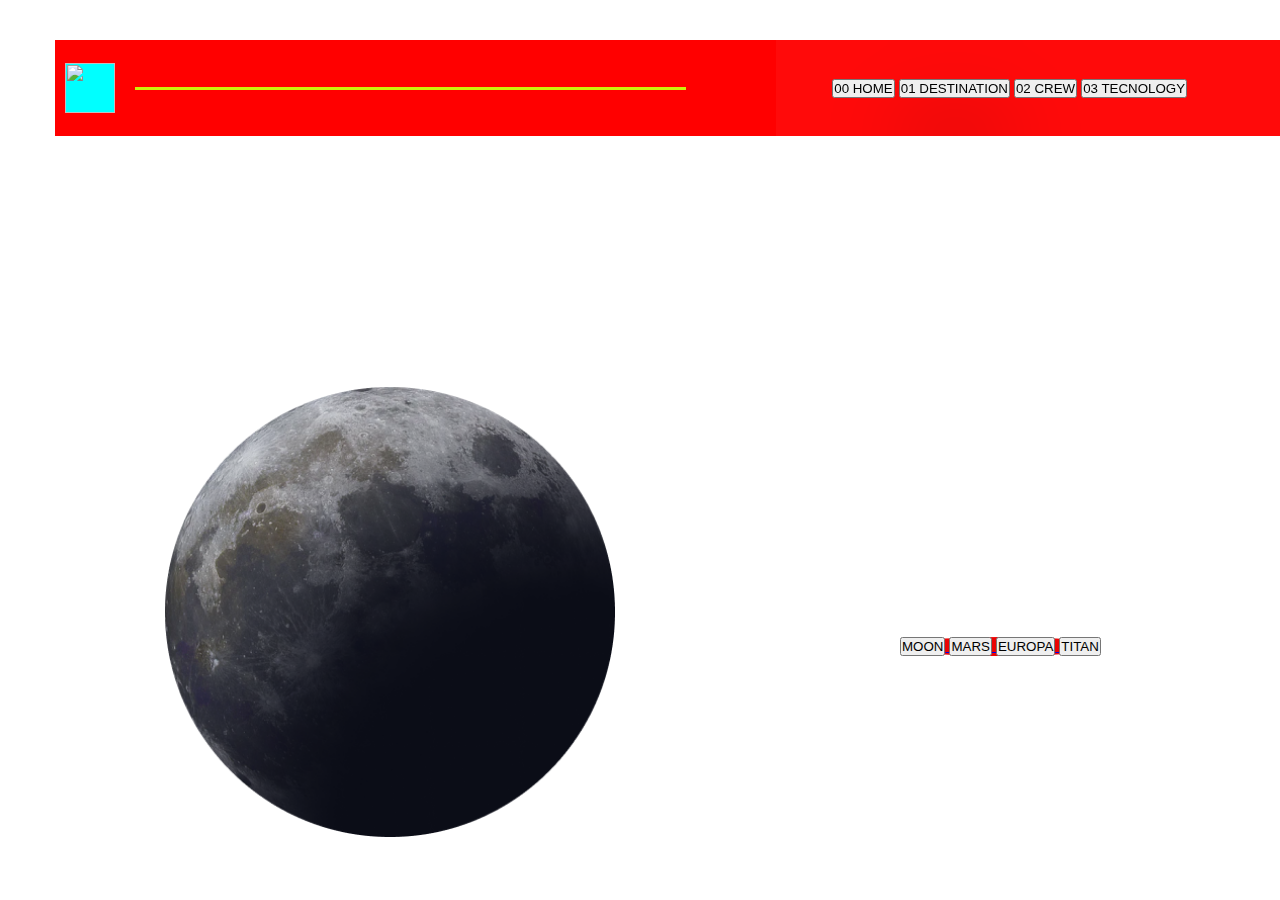
==== Destination.html @ d56a4a67 "commit1" ====
<!DOCTYPE html>
<head>
    <meta charset="UTF-8">
    <meta http-equiv="X-UA-Compatible" content="IE=edge">
    <link rel="stylesheet" href="stylesDestination.css">
    <script src="script.js"></script>
    <title>Space Turismo</title>
</head>
<body>
    <header>
        <div class="indice">
            <img class="img" src="" alt="">
            <div class="linha"></div>
            <div class="linha2"></div>
            <div class="nav">
                <div class="buttonnav">
                    <button id="0">00 HOME</button>
                    <button id="1">01 DESTINATION</button>
                    <button id="2">02 CREW</button>
                    <button id="3">03 TECNOLOGY</button>
                </div>
            </div>
        </div>
    </header>
    <img class="imglua" src="lua.png" alt="lua">
    <a href="https://canalumdois.com.br/home">
        <div class="mundos">
            <div class="">
            <button id="lua">MOON</button>
            <button id="marte">MARS</button>
            <button id="europa">EUROPA</button>
            <button id="titan">TITAN</button>
        </div>
    </a>
</body>
---- stylesDestination.css ----
*{
    margin: 0;
    padding: 0;
    outline: 0;
    box-sizing: border-box;
}

.indice{
    display:flex;
    align-items: center;
    position: absolute;
    justify-content: space-between;
    background-color: red;
    padding-left: 10px;
    padding-right: 10px;
    width: 1385px;
    height: 96px;
    left: 55px;
    top: 40px;

}

.linha{
    position: relative;
    right: -20px;
    background-color:rgb(205, 240, 10);
    height: 3px;
    width: 700px;
}

.linha2{
    position: relative;
    right: -20px;
    background-color:black;
    height: 3px;
    width: 140px;
    top: 47%;
    left: 17.15%;
}


.img{
    background-color: aqua;
    height: 50px;
    width: 50px;
}

.nav{
    display: flex;
    align-items: center;
    justify-content: space-evenly;
    width: 830px;
    height: 96px;
    left: 610px;
    top: 40px;
    background: rgba(255, 255, 255, 0.04);
    backdrop-filter: blur(40.7742px);
}

.buttonnav{
    width: 542px;
    height: 19px;
    left: 733px;
    top: 79px;
}

.imglua{
    position: absolute;
    width: 450px;
    height: 450px;
    left: 165px;
    top: 387px;
}

.text{
    position: absolute;
    height: 128px;
    left: 0.11%;
    right: 1.22%;
    top: calc(50% - 128px/2 + 127px);
    font-family: 'Barlow';
    font-style: normal;
    font-weight: 400;
    font-size: 18px;
    line-height: 32px;
    /* or 178% */
    color: #0328f5;
}

.spa{
    position: absolute;
    height: 172px;
    left: 0%;
    right: 1.11%;
    top: calc(50% - 172px/2 - 47px);
    font-family: 'Bellefair';
    font-style: normal;
    font-weight: 400;
    font-size: 150px;
    line-height: 172px;
    /* identical to box height */
    color: #eb0404;
}

.travel{
    position: absolute;
    height: 34px;
    left: 0.11%;
    right: 15.67%;
    top: calc(50% - 34px/2 - 174px);
    font-family: 'Barlow Condensed';
    font-style: normal;
    font-weight: 400;
    font-size: 18px;
    line-height: 34px;
    /* identical to box height */
    letter-spacing: 4.725px;
    color: #06fc2f;
}

.mundos{
    display: flex;
    position: absolute;
    background-color: #eb0404;
    border-radius: 50%;
    left: 900px;
    top: 70.75%;
}
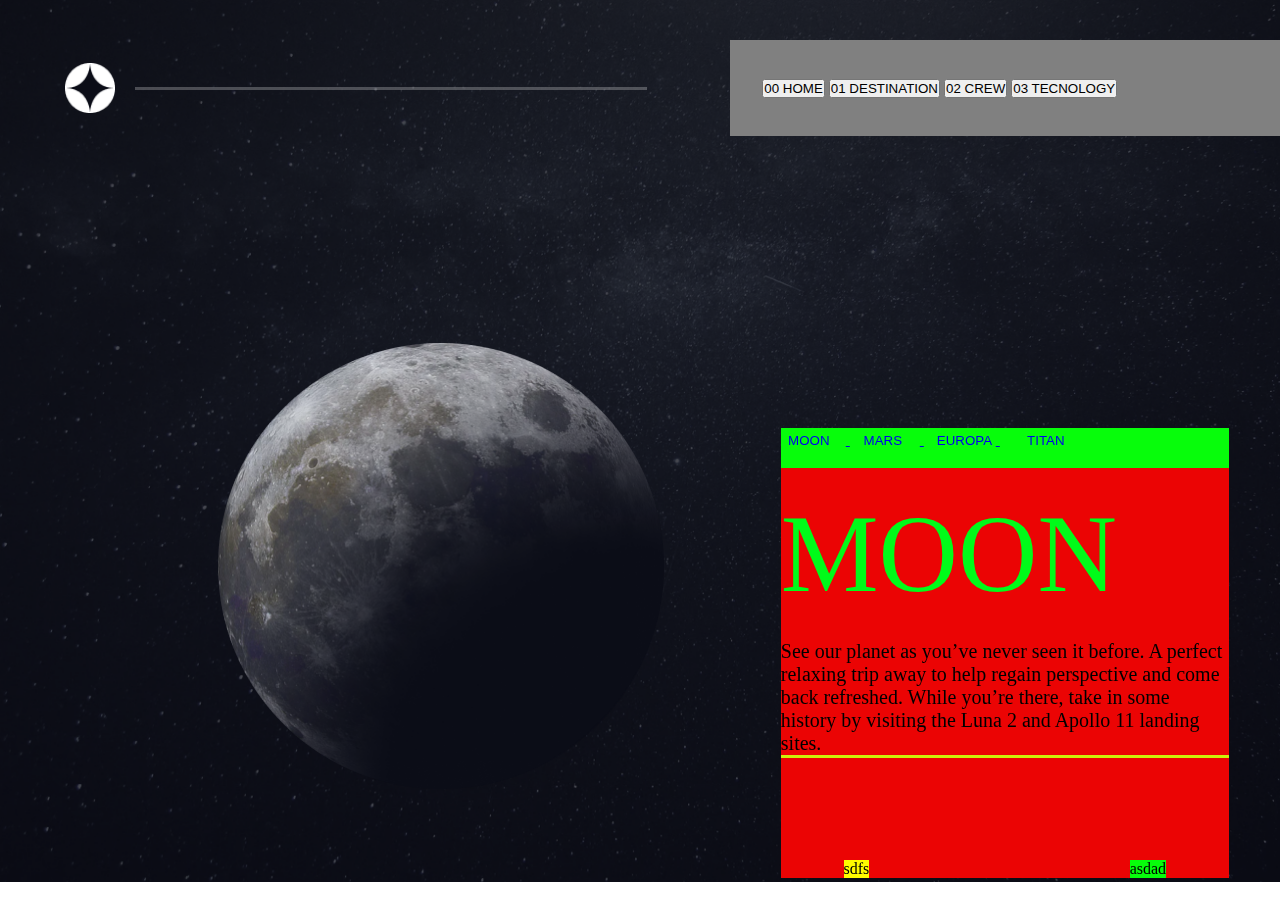
==== commit 46dcbb2b: "att" ====
--- a/Destination.html
+++ b/Destination.html
@@ -7,29 +7,42 @@
     <title>Space Turismo</title>
 </head>
 <body>
-    <header>
-        <div class="indice">
-            <img class="img" src="" alt="">
-            <div class="linha"></div>
-            <div class="linha2"></div>
-            <div class="nav">
-                <div class="buttonnav">
-                    <button id="0">00 HOME</button>
-                    <button id="1">01 DESTINATION</button>
-                    <button id="2">02 CREW</button>
-                    <button id="3">03 TECNOLOGY</button>
+    <div class="backdest">
+        <header>
+            <div class="indice">
+                <img class="img" src="Group 2.png" alt="logo">
+                <div class="linha"></div>
+                <div class="linha2"></div>
+                <div class="nav">
+                    <div class="buttonnav">
+                        <button id="0">00 HOME</button>
+                        <button id="1">01 DESTINATION</button>
+                        <button id="2">02 CREW</button>
+                        <button id="3">03 TECNOLOGY</button>
+                    </div>
                 </div>
             </div>
+        </header>
+        <p class=""></p>
+        <img class="imglua" src="lua.png" alt="lua">
+        <div class="mundos">
+            <div class="buttonmun">
+                <a href="https://canalumdois.com.br/home">
+                    <button id="lua" class="btn_moon">MOON</button>
+                    <button id="marte" class="btn_mars">MARS</button>
+                    <button id="europa" class="btn_europa">EUROPA</button>
+                    <button id="titan" class="btn_titan" >TITAN</button>
+                </a>
+            </div>
+            <h1 class="lua">MOON</h1>
+            <p class="texmon">See our planet as you’ve never seen it before. A perfect relaxing trip away to help regain perspective and come back refreshed. While you’re there, take in some history by visiting the Luna 2 and Apollo 11 landing sites.</p>
+            <div class="linhalua"></div>
+            <div class="distance">
+                <p>sdfs</p>
+            </div>
+            <div class="tempo">
+                <p>asdad</p>
+            </div>
         </div>
-    </header>
-    <img class="imglua" src="lua.png" alt="lua">
-    <a href="https://canalumdois.com.br/home">
-        <div class="mundos">
-            <div class="">
-            <button id="lua">MOON</button>
-            <button id="marte">MARS</button>
-            <button id="europa">EUROPA</button>
-            <button id="titan">TITAN</button>
-        </div>
-    </a>
+    </div>
 </body>--- a/stylesDestination.css
+++ b/stylesDestination.css
@@ -5,15 +5,24 @@
     box-sizing: border-box;
 }
 
+.backdest{
+    background-image: url(dest.png), url(Maskdest.png);
+    padding-top: 50px;
+    padding-right: 65%;
+    padding-bottom: 65%;
+    mix-blend-mode: screen;
+    background-repeat: no-repeat;
+    background-size: cover;  
+}
+
 .indice{
     display:flex;
     align-items: center;
     position: absolute;
     justify-content: space-between;
-    background-color: red;
     padding-left: 10px;
     padding-right: 10px;
-    width: 1385px;
+    width: 1292px;
     height: 96px;
     left: 55px;
     top: 40px;
@@ -23,9 +32,16 @@
 .linha{
     position: relative;
     right: -20px;
-    background-color:rgb(205, 240, 10);
+    background: #FFFFFF;
+    mix-blend-mode: normal;
+    opacity: 0.25;
     height: 3px;
     width: 700px;
+}
+
+.img{
+    height: 50px;
+    width: 50px;
 }
 
 .linha2{
@@ -39,12 +55,6 @@
 }
 
 
-.img{
-    background-color: aqua;
-    height: 50px;
-    width: 50px;
-}
-
 .nav{
     display: flex;
     align-items: center;
@@ -53,7 +63,7 @@
     height: 96px;
     left: 610px;
     top: 40px;
-    background: rgba(255, 255, 255, 0.04);
+    background: grey;
     backdrop-filter: blur(40.7742px);
 }
 
@@ -66,63 +76,124 @@
 
 .imglua{
     position: absolute;
-    width: 450px;
-    height: 450px;
-    left: 165px;
-    top: 387px;
+    width: 446px;
+    height: 446px;
+    left: 17%;
+    top: 343px;
 }
 
-.text{
+
+
+.mundos{
+    display: flex;
+    flex-direction: column;
     position: absolute;
-    height: 128px;
-    left: 0.11%;
-    right: 1.22%;
-    top: calc(50% - 128px/2 + 127px);
-    font-family: 'Barlow';
-    font-style: normal;
-    font-weight: 400;
-    font-size: 18px;
-    line-height: 32px;
-    /* or 178% */
-    color: #0328f5;
+    height: 50%;
+    width: 35%;
+    left: 61%;
+    top: 47.50%;
+    background-color: #eb0404;
 }
 
-.spa{
-    position: absolute;
+
+
+.lua{
     height: 172px;
     left: 0%;
     right: 1.11%;
-    top: calc(50% - 172px/2 - 47px);
+    top: 10%;
     font-family: 'Bellefair';
     font-style: normal;
     font-weight: 400;
-    font-size: 150px;
+    font-size: 110px;
     line-height: 172px;
     /* identical to box height */
-    color: #eb0404;
+    color: #00fb19;
 }
 
-.travel{
-    position: absolute;
-    height: 34px;
-    left: 0.11%;
-    right: 15.67%;
-    top: calc(50% - 34px/2 - 174px);
-    font-family: 'Barlow Condensed';
-    font-style: normal;
-    font-weight: 400;
-    font-size: 18px;
-    line-height: 34px;
-    /* identical to box height */
-    letter-spacing: 4.725px;
-    color: #06fc2f;
+.linhalua{
+    right: -20px;
+    background-color:rgb(205, 240, 10);
+    height: 3px;
+    width: 100%;
+    left: 0.22%;
+    right: 0%;
+    top: 80.93%;
+    bottom: 18.86%;
 }
 
-.mundos{
+.distance{
     display: flex;
+    justify-content: space-between;
     position: absolute;
-    background-color: #eb0404;
-    border-radius: 50%;
-    left: 900px;
-    top: 70.75%;
+    left: 14%;
+    bottom: 0%;
+    background-color: #fffb00;
+}
+
+.tempo{
+    display: flex;
+    justify-content: space-between;
+    position: absolute;
+    right: 14%;
+    bottom: 0%;
+    background-color: #07fd0b;
+}
+
+.buttonmun{
+    display: flex;
+    justify-content: space-between;
+    align-items: center;
+    background-color: #07fd0b;
+
+    
+}
+
+.btn_moon{
+    background-color: var(--desativado);
+    color: var(--hover);
+    border: none;
+    width: 44px;
+    cursor: pointer;
+    margin: 20px 15px;
+    margin-top: 5px;
+    margin-left: 6px;
+}
+
+.btn_mars{
+    background-color: var(--desativado);
+    color: var(--hover);
+    border: none;
+    width: 44px;
+    cursor: pointer;
+    margin: 20px 15px;
+    margin-top: 5px;
+    margin-left: 11px;
+}
+
+.btn_europa{
+    background-color: var(--desativado);
+    color: var(--hover);
+    border: none;
+    width: 44px;
+    cursor: pointer;
+    margin: 20px 15px;
+    margin-top: 5px;
+    margin-left: 13px;
+}
+
+.btn_titan{
+    background-color: var(--desativado);
+    color: var(--hover);
+    border: none;
+    width: 44px;
+    cursor: pointer;
+    margin: 20px 15px;
+    margin-top: 5px;
+    margin-left: 24px;
+}
+
+.texmon{
+    font-size: 20px;
+    font-stretch: expanded;
 }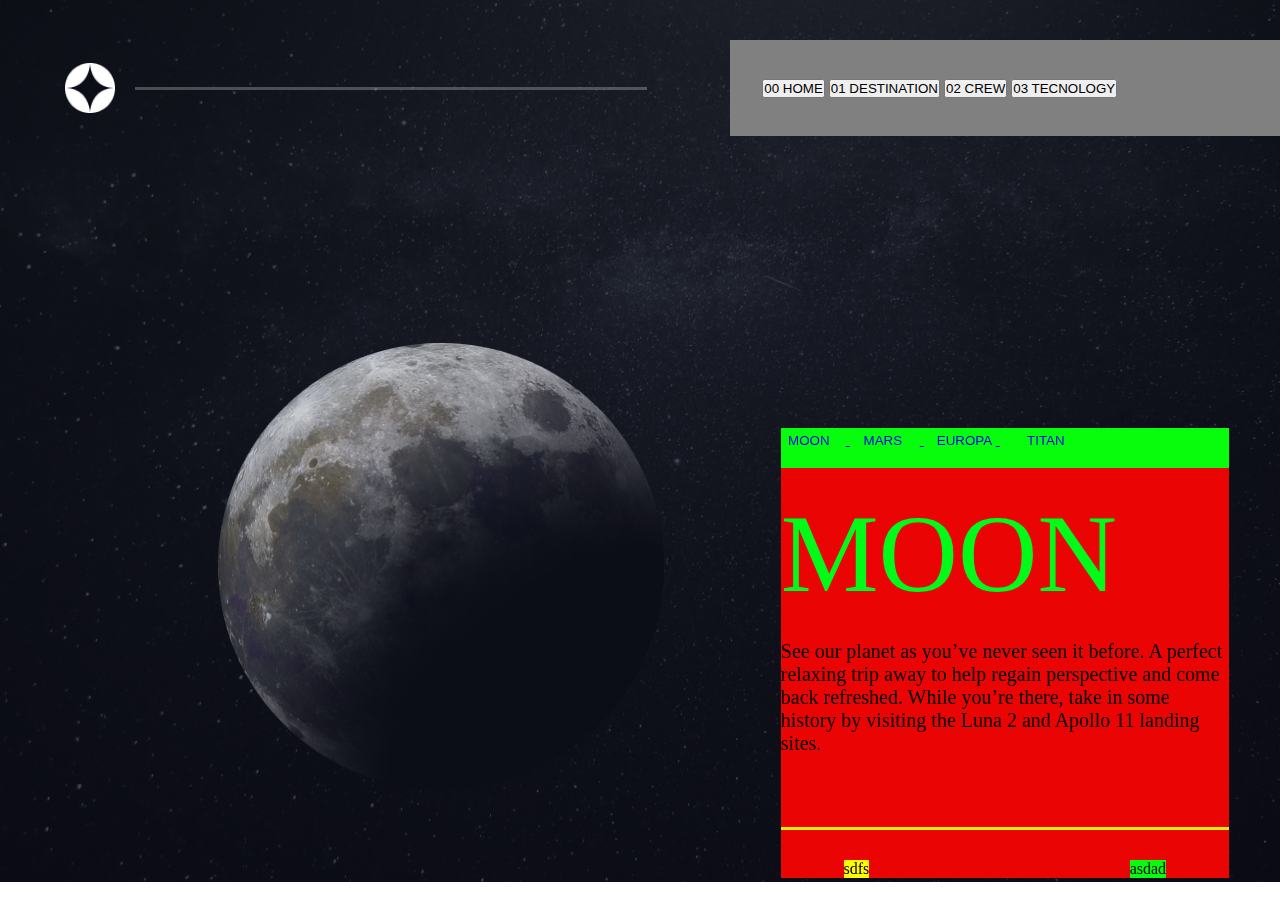
==== commit 23b9888a: "Rebaixamento da linha entre o texto do planeta e seus dados" ====
--- a/Destination.html
+++ b/Destination.html
@@ -36,6 +36,10 @@
             </div>
             <h1 class="lua">MOON</h1>
             <p class="texmon">See our planet as you’ve never seen it before. A perfect relaxing trip away to help regain perspective and come back refreshed. While you’re there, take in some history by visiting the Luna 2 and Apollo 11 landing sites.</p>
+            <br>
+            <br>
+            <br>
+            <br>
             <div class="linhalua"></div>
             <div class="distance">
                 <p>sdfs</p>
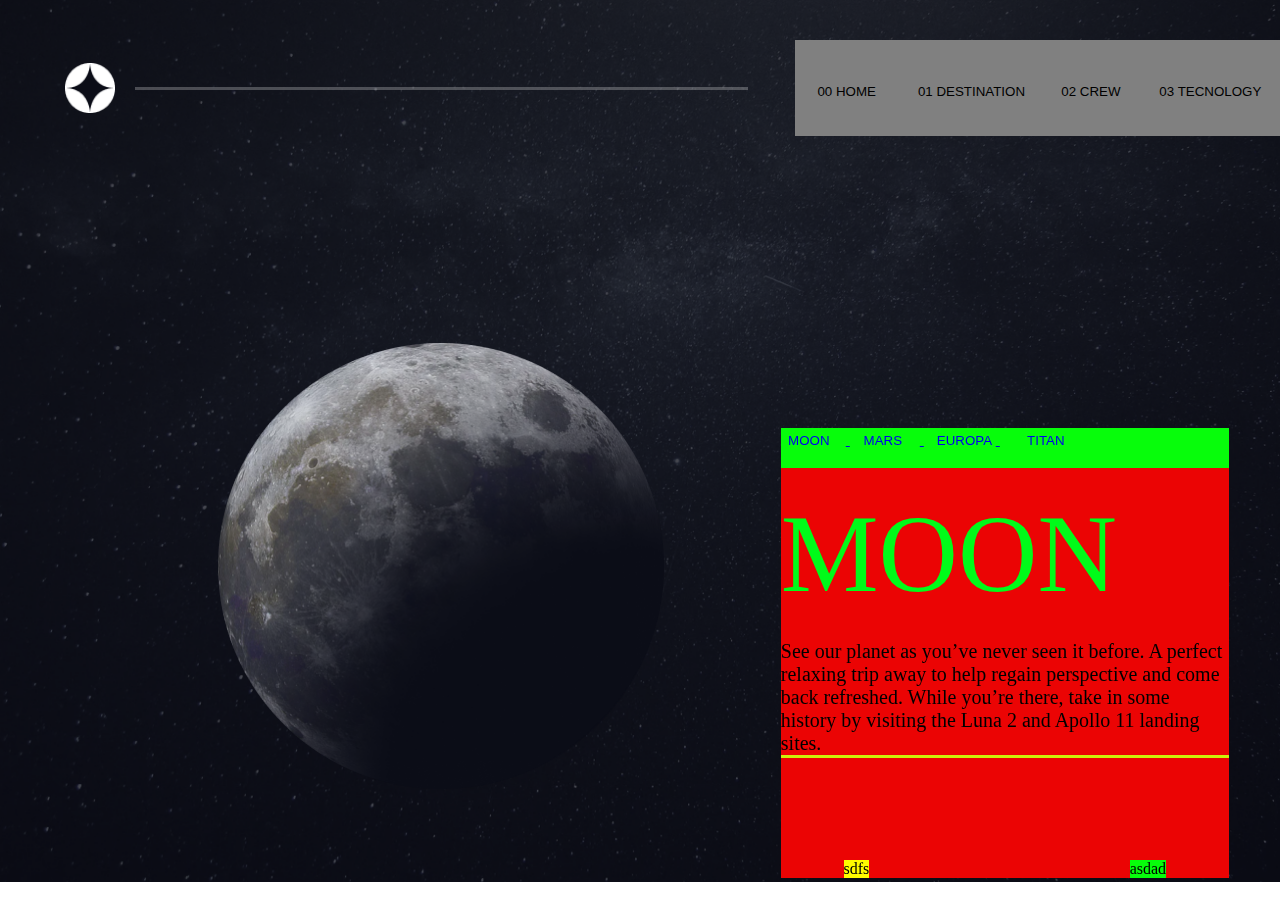
==== commit 1dc0d683: "linha pra baixo" ====
--- a/Destination.html
+++ b/Destination.html
@@ -15,10 +15,10 @@
                 <div class="linha2"></div>
                 <div class="nav">
                     <div class="buttonnav">
-                        <button id="0">00 HOME</button>
-                        <button id="1">01 DESTINATION</button>
-                        <button id="2">02 CREW</button>
-                        <button id="3">03 TECNOLOGY</button>
+                        <button id="0" class="btn_home">00 HOME</button>
+                        <button id="1" class="btn_dest">01 DESTINATION</button>
+                        <button id="2" class="btn_crew">02 CREW</button>
+                        <button id="3" class="btn_tec">03 TECNOLOGY</button>
                     </div>
                 </div>
             </div>
@@ -36,10 +36,6 @@
             </div>
             <h1 class="lua">MOON</h1>
             <p class="texmon">See our planet as you’ve never seen it before. A perfect relaxing trip away to help regain perspective and come back refreshed. While you’re there, take in some history by visiting the Luna 2 and Apollo 11 landing sites.</p>
-            <br>
-            <br>
-            <br>
-            <br>
             <div class="linhalua"></div>
             <div class="distance">
                 <p>sdfs</p>
--- a/stylesDestination.css
+++ b/stylesDestination.css
@@ -36,7 +36,7 @@
     mix-blend-mode: normal;
     opacity: 0.25;
     height: 3px;
-    width: 700px;
+    width: 100%;
 }
 
 .img{
@@ -72,6 +72,50 @@
     height: 19px;
     left: 733px;
     top: 79px;
+}
+
+.btn_home{
+    background-color: var(--desativado);
+    color: var(--hover);
+    border: none;
+    width: 15%;
+    cursor: pointer;
+    margin: 20px 15px;
+    margin-top: 5px;
+    margin-left: 11px;
+}
+
+.btn_dest{
+    background-color: var(--desativado);
+    color: var(--hover);
+    border: none;
+    width: 20%;
+    cursor: pointer;
+    margin: 20px 15px;
+    margin-top: 5px;
+    margin-left: 11px;
+}
+
+.btn_crew{
+    background-color: var(--desativado);
+    color: var(--hover);
+    border: none;
+    width: 13%;
+    cursor: pointer;
+    margin: 20px 15px;
+    margin-top: 5px;
+    margin-left: 11px;
+}
+
+.btn_tec{
+    background-color: var(--desativado);
+    color: var(--hover);
+    border: none;
+    width: 20%;
+    cursor: pointer;
+    margin: 20px 15px;
+    margin-top: 5px;
+    margin-left: 11px;
 }
 
 .imglua{
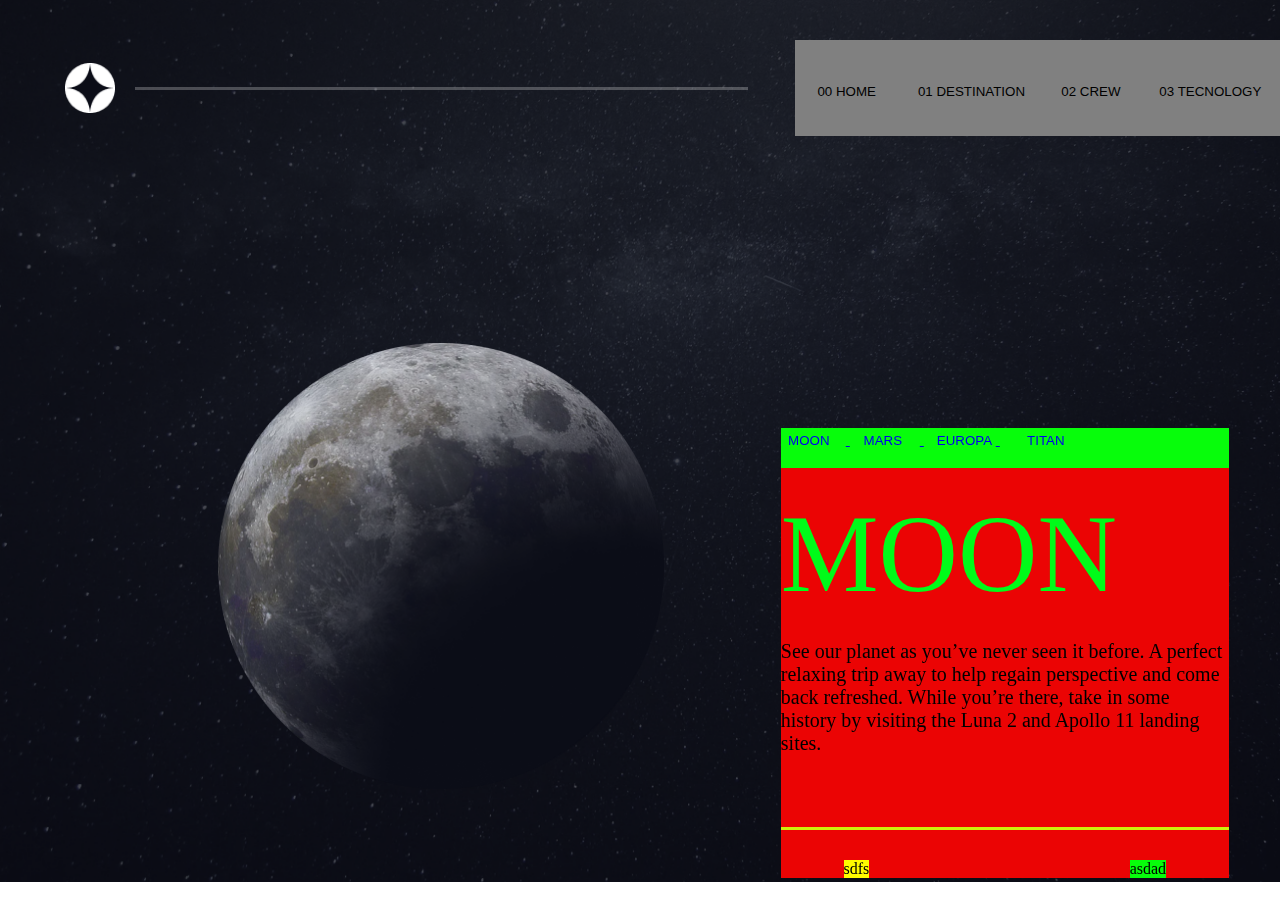
==== commit 401b7e8b: "Merge branch 'main' of github.com:arthurmagalhaes1408/Space-Turismo" ====
--- a/Destination.html
+++ b/Destination.html
@@ -36,6 +36,10 @@
             </div>
             <h1 class="lua">MOON</h1>
             <p class="texmon">See our planet as you’ve never seen it before. A perfect relaxing trip away to help regain perspective and come back refreshed. While you’re there, take in some history by visiting the Luna 2 and Apollo 11 landing sites.</p>
+            <br>
+            <br>
+            <br>
+            <br>
             <div class="linhalua"></div>
             <div class="distance">
                 <p>sdfs</p>
